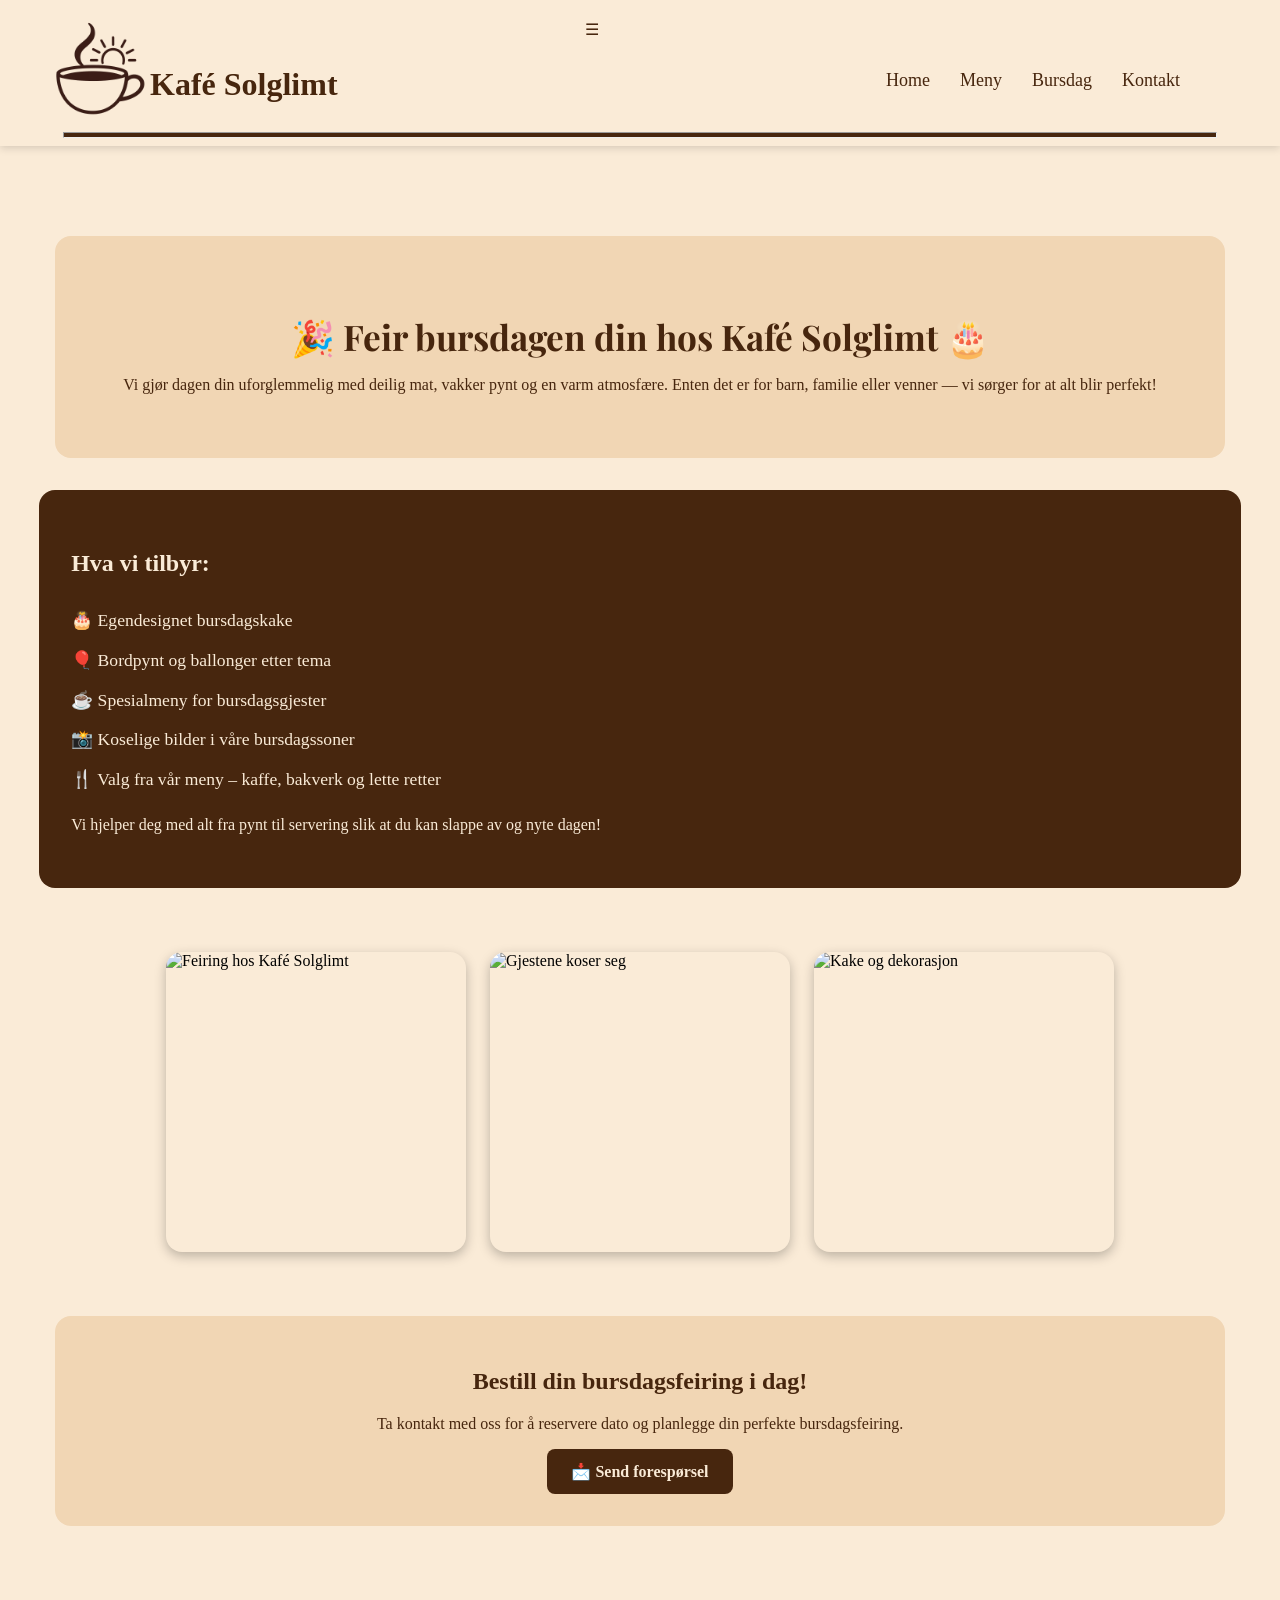
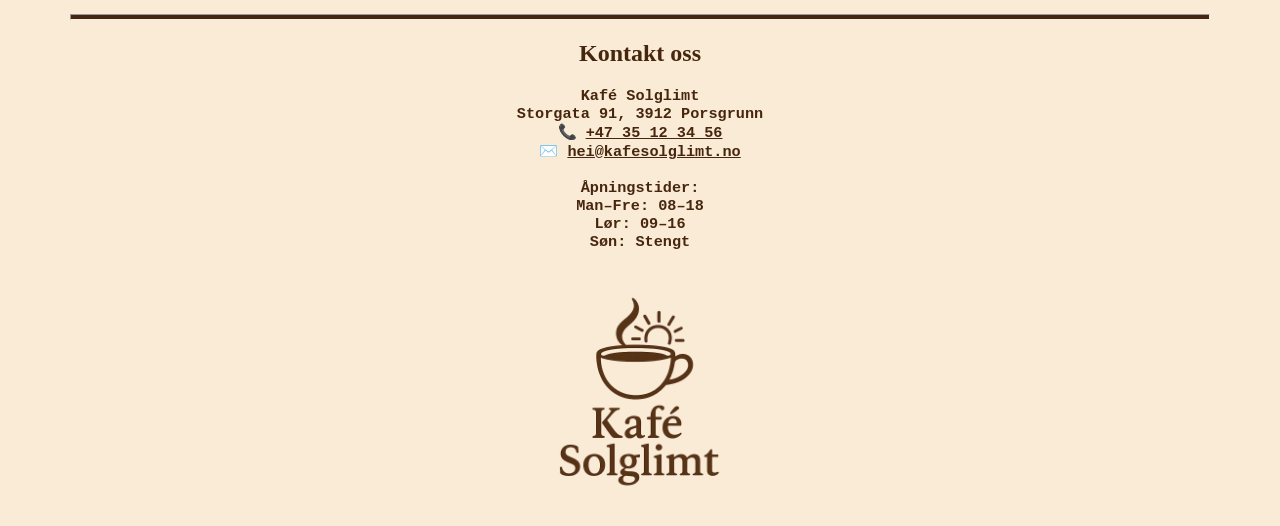
==== bursdag.html @ ae43477b "Add files via upload" ====
<!DOCTYPE html>
<html lang="no">
<head>
  <meta charset="UTF-8">
  <meta name="viewport" content="width=device-width, initial-scale=1.0">
  <title>Bursdagsfeiring - Kafé Solglimt</title>
  <link rel="stylesheet" href="style.css">
  <link rel="stylesheet" href="https://fonts.googleapis.com/css2?family=Playfair+Display:wght@600&family=Lora:wght@400&display=swap">
</head>

<body>
  <!-- HEADER -->
  <header>
    <div class="head">
      <span class="logo">
        <a href="index.html#home" class="link"><img src="images/logo1.png" alt="Logo"></a>
        <a href="index.html#home" class="link"><h1>Kafé Solglimt</h1></a>
      </span>

      <div class="hamburger" onclick="toggleMenu()">&#9776;</div>

      <nav id="navMenu">
        <ul class="header-meny">
          <li><a href="index.html" class="link">Home</a></li>
          <li><a href="meny.html" class="link">Meny</a></li>
          <li><a href="bursdag.html" class="link">Bursdag</a></li>
          <li><a href="#kontakt" class="link">Kontakt</a></li>
        </ul>
      </nav>
    </div>
    <hr>
  </header>

  <!-- MAIN -->
  <main>
    <section class="bursdag-banner">
      <h1>🎉 Feir bursdagen din hos Kafé Solglimt 🎂</h1>
      <p>Vi gjør dagen din uforglemmelig med deilig mat, vakker pynt og en varm atmosfære.  
      Enten det er for barn, familie eller venner — vi sørger for at alt blir perfekt!</p>
    </section>

    <section class="bursdag-tjenester">
      <h2>Hva vi tilbyr:</h2>
      <ul>
        <li>🎂 Egendesignet bursdagskake</li>
        <li>🎈 Bordpynt og ballonger etter tema</li>
        <li>☕ Spesialmeny for bursdagsgjester</li>
        <li>📸 Koselige bilder i våre bursdagssoner</li>
        <li>🍴 Valg fra vår meny – kaffe, bakverk og lette retter</li>
      </ul>
      <p>Vi hjelper deg med alt fra pynt til servering slik at du kan slappe av og nyte dagen!</p>
    </section>

    <section class="bursdag-bilder">
      <img src="images/bursdag1.png" alt="Feiring hos Kafé Solglimt">
      <img src="images/bursdag2.png" alt="Gjestene koser seg">
      <img src="images/bursdag3.png" alt="Kake og dekorasjon">
    </section>

    <section class="bursdag-bestill">
      <h2>Bestill din bursdagsfeiring i dag!</h2>
      <p>Ta kontakt med oss for å reservere dato og planlegge din perfekte bursdagsfeiring.</p>
      <a href="mailto:hei@kafesolglimt.no" class="bursdag-btn">📩 Send forespørsel</a>
    </section>
  </main>

  <!-- FOOTER -->
  <footer id="kontakt">
    <hr>
    <h2>Kontakt oss</h2>
    <pre><h3>Kafé Solglimt
Storgata 91, 3912 Porsgrunn
📞 <a href="tel:+4735123456">+47 35 12 34 56</a>
✉️ <a href="mailto:hei@kafesolglimt.no">hei@kafesolglimt.no</a>

Åpningstider:
Man–Fre: 08–18
Lør: 09–16
Søn: Stengt</h3></pre>
    <a href="#top"><img src="images/logo2.png" alt="Logo"></a>
  </footer>

  <!-- JS -->
  <script>
  function toggleMenu() {
    const nav = document.getElementById("navMenu");
    nav.classList.toggle("active");
  }
  </script>
</body>
</html>
---- style.css ----
html{
    scroll-behavior:smooth;
}

body{
    background-color:antiquewhite;
    display: flex;
    flex-direction: column;
    }

.logo{
    display: flex;
    flex-direction: row;
    align-items: flex-end;
}
.logo img{
    width: 100px;
    height: auto;
}

header{
    color:rgb(71, 38, 14);
    position: fixed;
    background-color: antiquewhite;
    z-index: 1000;
    width: 100%;
    top: 0;
    left: 0;    
    box-shadow: 0 2px 8px rgba(0,0,0,0.15);

}
.head{
    margin-top: 20px;
    margin-left: 50px;
    display: flex;
    flex-direction: row;
    justify-content:space-between;
    flex-wrap: wrap;
}
.header-meny{
    font-size: large;
}
nav ul{
    margin-top: 50px;
    margin-right: 100px;
    display: flex;
    gap: 30px;
}
ul{
    list-style: none;
}
.meny ul{
    font-family: "Playfair Display", serif;

}
.link{
    text-decoration: none;
    color:rgb(71, 38, 14);
    transition: all 0.3s ease;
}
.link:hover{
    text-decoration: underline;
}
#dagensrett{
    position:relative;
    scroll-margin-top:8.75remx;
}
#dagensrett img{
    width: 650px;
    height: 500px;
    border-radius: 15px;
    display: block;
    margin: 20px;
     cursor: pointer;
}
#dagensrett img:hover {
    transform: scale(1.03);
    transition: transform 0.3s ease;
}
.beskrivelse-dagensrett{
     background-color:rgb(241, 214, 180);
     width: fit-content;
     height: fit-content;
     padding-left: 10px;
     padding-right: 10px;
     border-radius: 15px;
     flex-direction: column;
     position: absolute;
     bottom: 0px;
     left:0px;
     margin: 20px;
 }
.meny{
    background-color:rgb(241, 214, 180) ;
    display:inline-block;
    border-radius: 20px;
    margin: 10px;
    text-align: center;
    padding-bottom: 20px;
    scroll-margin-top: 8.25rem;
}
.meny h2{
    text-align: center;
}
.meny h3{
    text-align: center;

}
.måltider{
    display: flex;
    flex-direction: row;
    gap: 20px;
    justify-content: space-evenly;
    flex-wrap: wrap;
    width: fit-content;
    height: fit-content;
    padding: 10px;
    text-align: center;
}
.måltid{
    background-color: antiquewhite;
    border-radius: 20px;
    width: 350px;
    height:350px ;
    text-align: left;
    box-shadow: 0 4px 12px rgba(0,0,0,0.25);
}
.måltid:hover {
    transform: scale(1.03);
    transition: transform 0.3s ease;
}
main{
    display: flex;
    flex-direction: column;
    align-items: center;
    justify-content: center;
    margin-top: 100px;
    scroll-margin-top:8.25rem ;

}
.main{
    margin-top: 20px;
    background-color:rgb(71, 38, 14);
    border-radius: 20px;
    width: 95%;
    height: 100%;
    padding: 20px;
    justify-content: center;
    align-items: center;
    display: flex;
    flex-direction: column;
}

footer{
    color:rgb(71, 38, 14);
    text-align: center;
}
footer img{
    width:250px;
    height:250px;
}
footer a{
    color:rgb(71, 38, 14);
}



.container{
    margin-top: 20px;
    background-color:rgb(71, 38, 14);
    border-radius: 20px;
    width: 95%;
    height: 100%;
    padding: 20px;
    justify-content: left;
    align-items: left;
    display: flex;
    flex-direction: column;
    color: antiquewhite;
    scroll-margin-top: 8.25rem;
}
.container h1{
    margin-top: 10px;
    margin-bottom: 10px;
    margin-left: 20px;
}
.måltid-boks img{
    width: 300px;
    height: 300px;
}
.måltid-boks{
    display: flex;
    flex-direction: row;
    gap: 20px;
    justify-content: space-evenly;
    flex-wrap: wrap;
    width: fit-content;
    height: fit-content;
    padding: 10px;
    text-align: center;
}
.bg-måltid{
    background-color:rgb(241, 214, 180);
    border-radius: 20px;
    width: 300px;
    height:300px ;

    display: block;
    margin: 20px;
    cursor: pointer;
    position: relative;
}

.bg-måltid :hover {
    transform: scale(1.08);
    transition: transform 0.3s ease;
}
.måltid-beskrivelse{
     background-color:antiquewhite;
     color: rgb(71, 38, 14);
     width: fit-content;
     height: fit-content;
     padding-left: 10px;
     padding-right: 10px;
     border-radius: 15px;
     flex-direction: column;
     position: absolute;
     bottom: 0px;
     left:0px;
     font-family: "Playfair Display", serif;
}
#kontakt{
    scroll-margin-top: 7.81rem;
}






.alle-måltider {
  display: flex;
  flex-direction: column;
  gap: 60px;
  padding: 60px 10%;
}
.alle-måltider h2{
    font-weight:100;
}
.måltid-item {
  display: flex;
  align-items: center;
  justify-content: space-between;
  flex-wrap: wrap;
  gap: 40px;
  scroll-margin-top: 9.37rem;
}
.måltid-item:nth-child(even) {
  flex-direction: row-reverse;
}
.måltid-image img {
  width: 400px;
  height: 400px;
  border-radius: 12px;
  box-shadow: 0 4px 12px rgba(0,0,0,0.25);
}
.måltid-image{
width: 450px;
height: 450px;
}
.måltid-text {
  max-width: 500px;
  text-align: left;
  color: rgb(71, 38, 14);

}
.måltid-item:nth-child(even) .måltid-text {
  text-align: left;
}

hr{
    height: 4px;
    background-color: rgb(71, 38, 14);
    width: 90%;
}




/* Responsiv visning for mobil */
@media (max-width: 768px) {

  body, main, .alle-måltider, .måltid-item, .måltider, .måltid-boks {
    flex-direction: column;
    align-items: center;
    justify-content: center;
  }
  #dagensrett img{
    width: 
  }
  img {
    max-width: 90%;
    height: auto;
  }


  .måltid-text, .beskrivelse-dagensrett, .måltid-beskrivelse {
    max-width: 95%;
    text-align: center;
  }

  nav ul {
    flex-wrap: wrap;
    justify-content: center;
    gap: 1rem;
    margin: 1rem 0;
  }

  .head {
    flex-direction: row;
    align-items: center;
    margin-left: 0;
  }

  .logo img {
    width: 5rem;
  }

  .alle-måltider {
    padding: 1.25rem;
    gap: 1.875rem;
  }

  .måltid-image img {
    width: 18.75rem;
    height: auto;
  }

  footer img {
    width: 9.375rem;
    height: auto;
  }

  #kontakt{
    scroll-margin-top: 2rem;
  }
  .main{
     scroll-margin-top: 20rem;
  }
  .container{
    scroll-margin-top: 11rem;

  }


  .alle-måltider {
    padding: 2rem 1rem;
    gap: 2rem;
  }

  .måltid-item {
    flex-direction: column;
    align-items: center;
    justify-content: center;
    gap: 1.5rem;
    scroll-margin-top:20rem;
  }

  .måltid-image {
    width: 100%;
    height: auto;
    display: flex;
    justify-content: center;
  }

  .måltid-image img {
    width: 100%;
    height: auto;
    max-width: 25rem; 
  }

  .måltid-text {
    max-width: 100%;
    text-align: center;
    padding: 0 1rem;
  }

  .måltid-item:nth-child(even) {
    flex-direction: column; 
  }
  .måltid-item:nth-child(even) .måltid-text{
    flex-direction: column; 
  }
.måltid-item:nth-child(even) .måltid-text {
  text-align: left;
}

}




/* -------- Bursdag Page -------- */
.bursdag-banner {
  background-color: rgb(241, 214, 180);
  color: rgb(71, 38, 14);
  text-align: center;
  padding: 3rem 1rem;
  border-radius: 1rem;
  margin-top: 8rem;
  width: 90%;
}

.bursdag-banner h1 {
  font-family: "Playfair Display", serif;
  font-size: 2.2rem;
  margin-bottom: 1rem;
}

.bursdag-tjenester {
  background-color: rgb(71, 38, 14);
  color: antiquewhite;
  border-radius: 1rem;
  padding: 2rem;
  width: 90%;
  margin: 2rem auto;
  line-height: 1.8;
}

.bursdag-tjenester ul {
  list-style: none;
  padding: 0;
}

.bursdag-tjenester li {
  margin: 0.5rem 0;
  font-size: 1.1rem;
}

.bursdag-bilder {
  display: flex;
  justify-content: center;
  flex-wrap: wrap;
  gap: 1.5rem;
  padding: 2rem;
}

.bursdag-bilder img {
  width: 300px;
  height: 300px;
  object-fit: cover;
  border-radius: 1rem;
  box-shadow: 0 4px 12px rgba(0,0,0,0.25);
}

.bursdag-bestill {
  text-align: center;
  background-color: rgb(241, 214, 180);
  color: rgb(71, 38, 14);
  padding: 2rem 1rem;
  border-radius: 1rem;
  width: 90%;
  margin: 2rem auto 5rem;
}

.bursdag-btn {
  display: inline-block;
  background-color: rgb(71, 38, 14);
  color: antiquewhite;
  padding: 0.8rem 1.5rem;
  border-radius: 0.5rem;
  text-decoration: none;
  font-weight: bold;
  transition: 0.3s ease;
}

.bursdag-btn:hover {
  background-color: rgb(51, 25, 8);
}

/* Responsive */
@media (max-width: 768px) {
  .bursdag-banner h1 { font-size: 1.6rem; }
  .bursdag-bilder img { width: 100%; height: auto; }
}
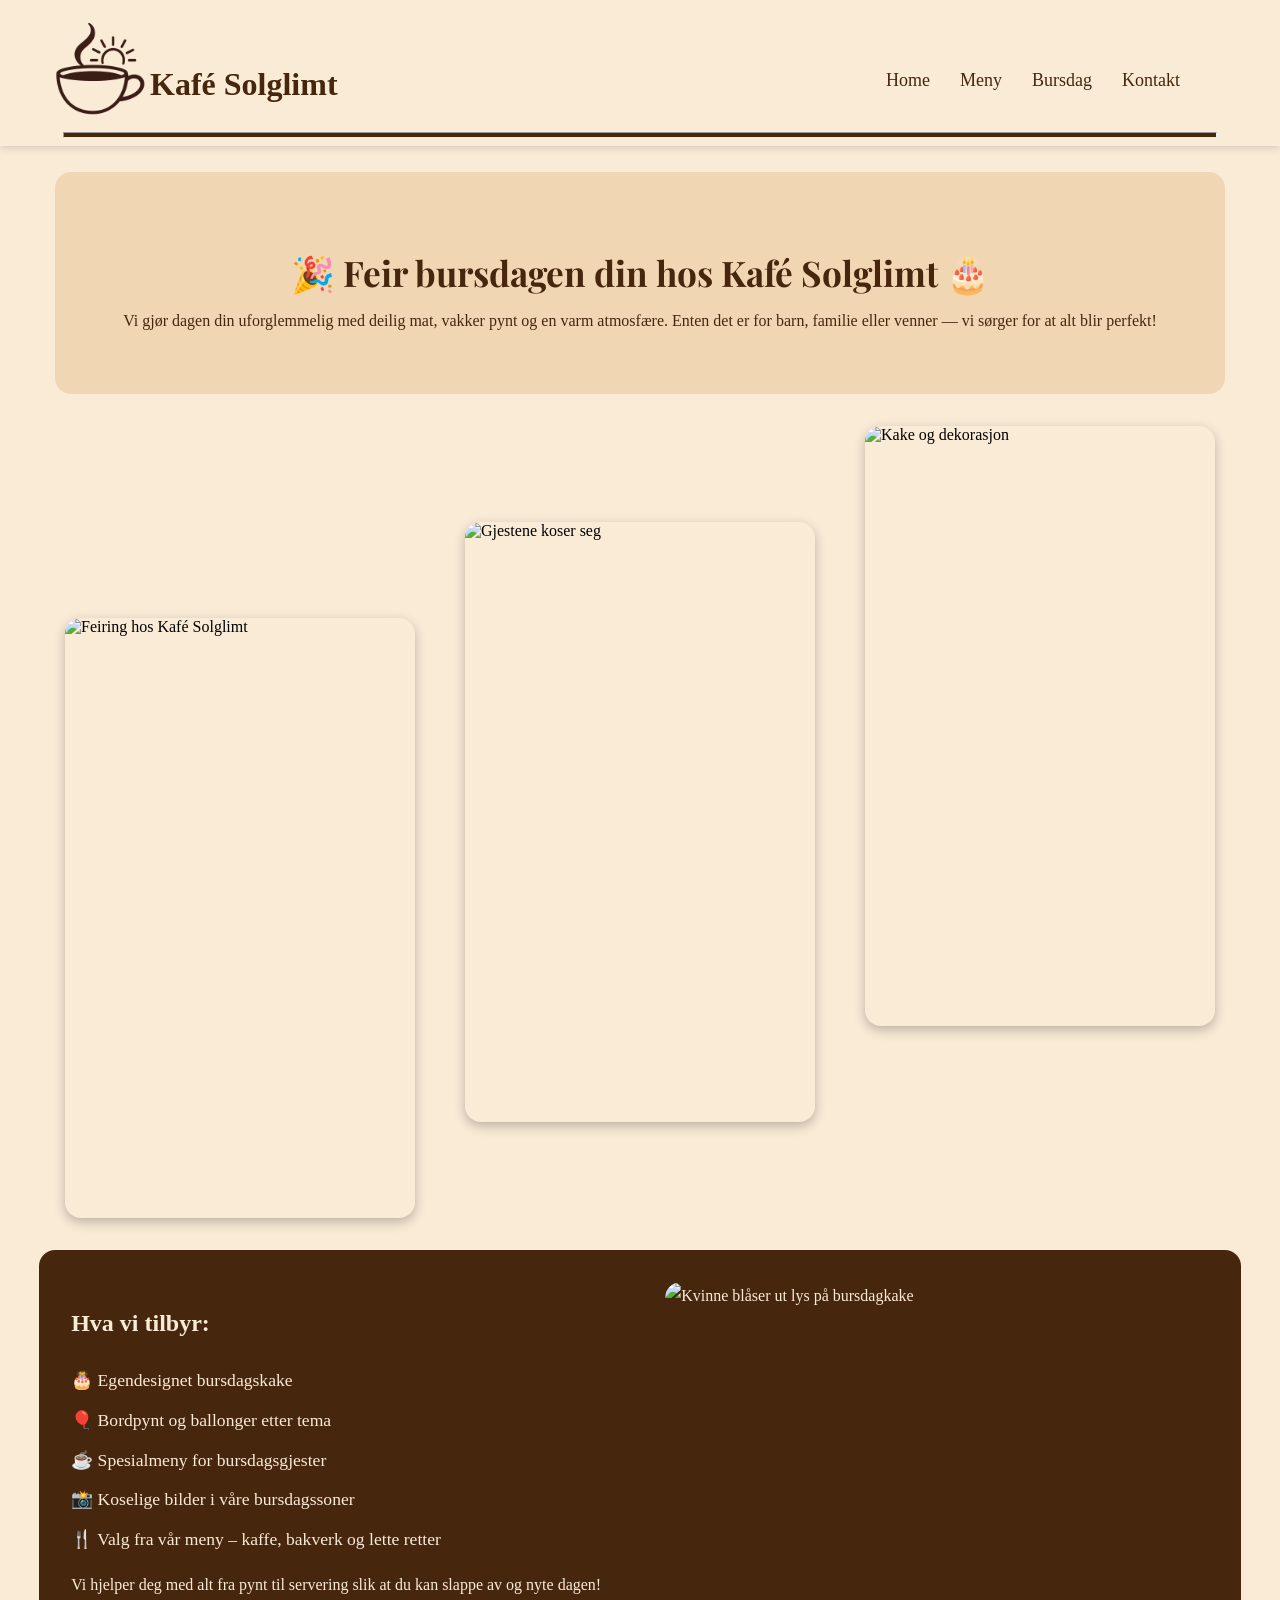
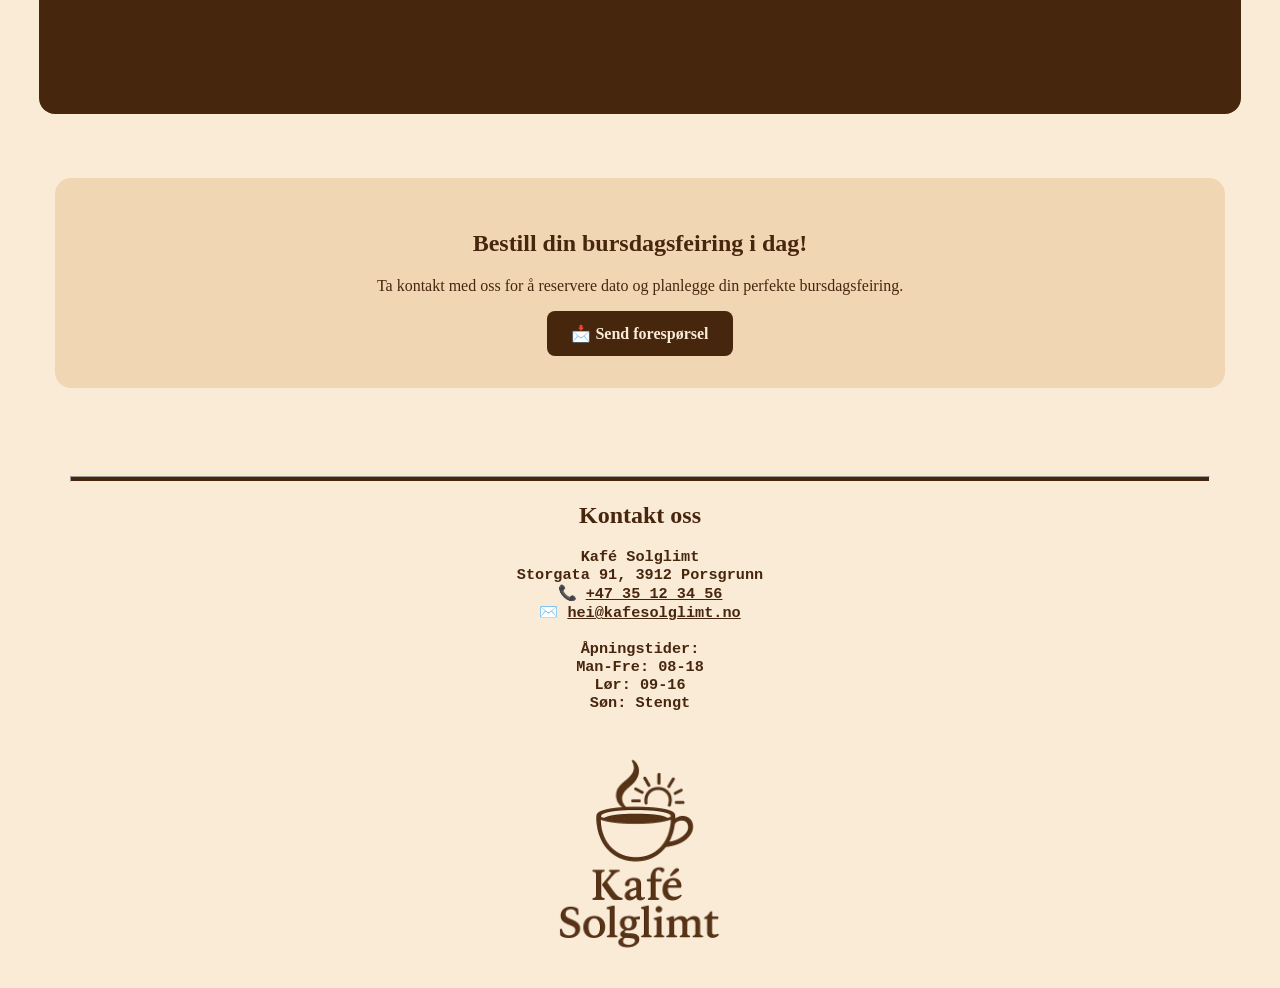
==== commit 6eca64f1: "Add files via upload" ====
--- a/bursdag.html
+++ b/bursdag.html
@@ -3,21 +3,18 @@
 <head>
   <meta charset="UTF-8">
   <meta name="viewport" content="width=device-width, initial-scale=1.0">
-  <title>Bursdagsfeiring - Kafé Solglimt</title>
+  <title>Bursdagsfeiring</title>
   <link rel="stylesheet" href="style.css">
   <link rel="stylesheet" href="https://fonts.googleapis.com/css2?family=Playfair+Display:wght@600&family=Lora:wght@400&display=swap">
 </head>
 
 <body>
-  <!-- HEADER -->
   <header>
     <div class="head">
       <span class="logo">
         <a href="index.html#home" class="link"><img src="images/logo1.png" alt="Logo"></a>
         <a href="index.html#home" class="link"><h1>Kafé Solglimt</h1></a>
       </span>
-
-      <div class="hamburger" onclick="toggleMenu()">&#9776;</div>
 
       <nav id="navMenu">
         <ul class="header-meny">
@@ -31,7 +28,6 @@
     <hr>
   </header>
 
-  <!-- MAIN -->
   <main>
     <section class="bursdag-banner">
       <h1>🎉 Feir bursdagen din hos Kafé Solglimt 🎂</h1>
@@ -39,7 +35,14 @@
       Enten det er for barn, familie eller venner — vi sørger for at alt blir perfekt!</p>
     </section>
 
-    <section class="bursdag-tjenester">
+     <section class="bursdag-bilder">
+      <img src="images/bursdag1.png" alt="Feiring hos Kafé Solglimt">
+      <img src="images/bursdag2.png" alt="Gjestene koser seg">
+      <img src="images/bursdag3.png" alt="Kake og dekorasjon">
+    </section>
+
+    <div class="bursdag-tjenester">
+      <section>
       <h2>Hva vi tilbyr:</h2>
       <ul>
         <li>🎂 Egendesignet bursdagskake</li>
@@ -49,13 +52,11 @@
         <li>🍴 Valg fra vår meny – kaffe, bakverk og lette retter</li>
       </ul>
       <p>Vi hjelper deg med alt fra pynt til servering slik at du kan slappe av og nyte dagen!</p>
-    </section>
+      </section>
+      <img src="images/bursdag4.png" alt="Kvinne blåser ut lys på bursdagkake">
+    </div>
 
-    <section class="bursdag-bilder">
-      <img src="images/bursdag1.png" alt="Feiring hos Kafé Solglimt">
-      <img src="images/bursdag2.png" alt="Gjestene koser seg">
-      <img src="images/bursdag3.png" alt="Kake og dekorasjon">
-    </section>
+
 
     <section class="bursdag-bestill">
       <h2>Bestill din bursdagsfeiring i dag!</h2>
@@ -64,7 +65,6 @@
     </section>
   </main>
 
-  <!-- FOOTER -->
   <footer id="kontakt">
     <hr>
     <h2>Kontakt oss</h2>
@@ -74,18 +74,11 @@
 ✉️ <a href="mailto:hei@kafesolglimt.no">hei@kafesolglimt.no</a>
 
 Åpningstider:
-Man–Fre: 08–18
-Lør: 09–16
+Man-Fre: 08-18
+Lør: 09-16
 Søn: Stengt</h3></pre>
     <a href="#top"><img src="images/logo2.png" alt="Logo"></a>
   </footer>
 
-  <!-- JS -->
-  <script>
-  function toggleMenu() {
-    const nav = document.getElementById("navMenu");
-    nav.classList.toggle("active");
-  }
-  </script>
 </body>
 </html>
--- a/style.css
+++ b/style.css
@@ -295,9 +295,8 @@
     align-items: center;
     justify-content: center;
   }
-  #dagensrett img{
-    width: 
-  }
+
+
   img {
     max-width: 90%;
     height: auto;
@@ -407,7 +406,7 @@
   text-align: center;
   padding: 3rem 1rem;
   border-radius: 1rem;
-  margin-top: 8rem;
+  margin-top: 4rem;
   width: 90%;
 }
 
@@ -425,6 +424,11 @@
   width: 90%;
   margin: 2rem auto;
   line-height: 1.8;
+  display: flex;
+  flex-direction: row;
+  gap: 4rem;
+  width: 90%;
+  height: fit-content;
 }
 
 .bursdag-tjenester ul {
@@ -436,22 +440,43 @@
   margin: 0.5rem 0;
   font-size: 1.1rem;
 }
+.bursdag-tjenester img{
+  width:30rem ;
+  height: 25rem;
+  border-radius: 1rem;
+}
 
 .bursdag-bilder {
   display: flex;
-  justify-content: center;
+  justify-content: space-around; /* ← يوزّع الصور بتساوي */
+  align-items: flex-end;
   flex-wrap: wrap;
-  gap: 1.5rem;
-  padding: 2rem;
+  padding: 2rem 2rem;
+  width: 100%;
+  box-sizing: border-box;
+  margin-bottom: 10rem;
 }
 
 .bursdag-bilder img {
-  width: 300px;
-  height: 300px;
+  width: 350px;
+  height: 600px;
   object-fit: cover;
   border-radius: 1rem;
   box-shadow: 0 4px 12px rgba(0,0,0,0.25);
-}
+  transition: transform 0.3s ease, box-shadow 0.3s ease;
+}
+
+/* ترتيب متدرّج بالأطوال */
+.bursdag-bilder img:nth-child(1) {
+  transform: translateY(12rem);
+}
+.bursdag-bilder img:nth-child(2) {
+  transform: translateY(6rem);
+}
+.bursdag-bilder img:nth-child(3) {
+  transform: translateY(0);
+}
+
 
 .bursdag-bestill {
   text-align: center;
@@ -481,5 +506,23 @@
 /* Responsive */
 @media (max-width: 768px) {
   .bursdag-banner h1 { font-size: 1.6rem; }
-  .bursdag-bilder img { width: 100%; height: auto; }
-}
+
+.bursdag-tjenester{
+    display: flex;
+    flex-direction: column;
+    width: 100%;
+}
+  .bursdag-bilder {
+    flex-direction: column;
+    align-items: center;
+    padding: 1rem;
+    justify-content: center;
+  }
+
+  .bursdag-bilder img {
+    width: 100%;
+    height: 100%;
+    transform: none;
+    margin-bottom: 2rem;
+  }
+}
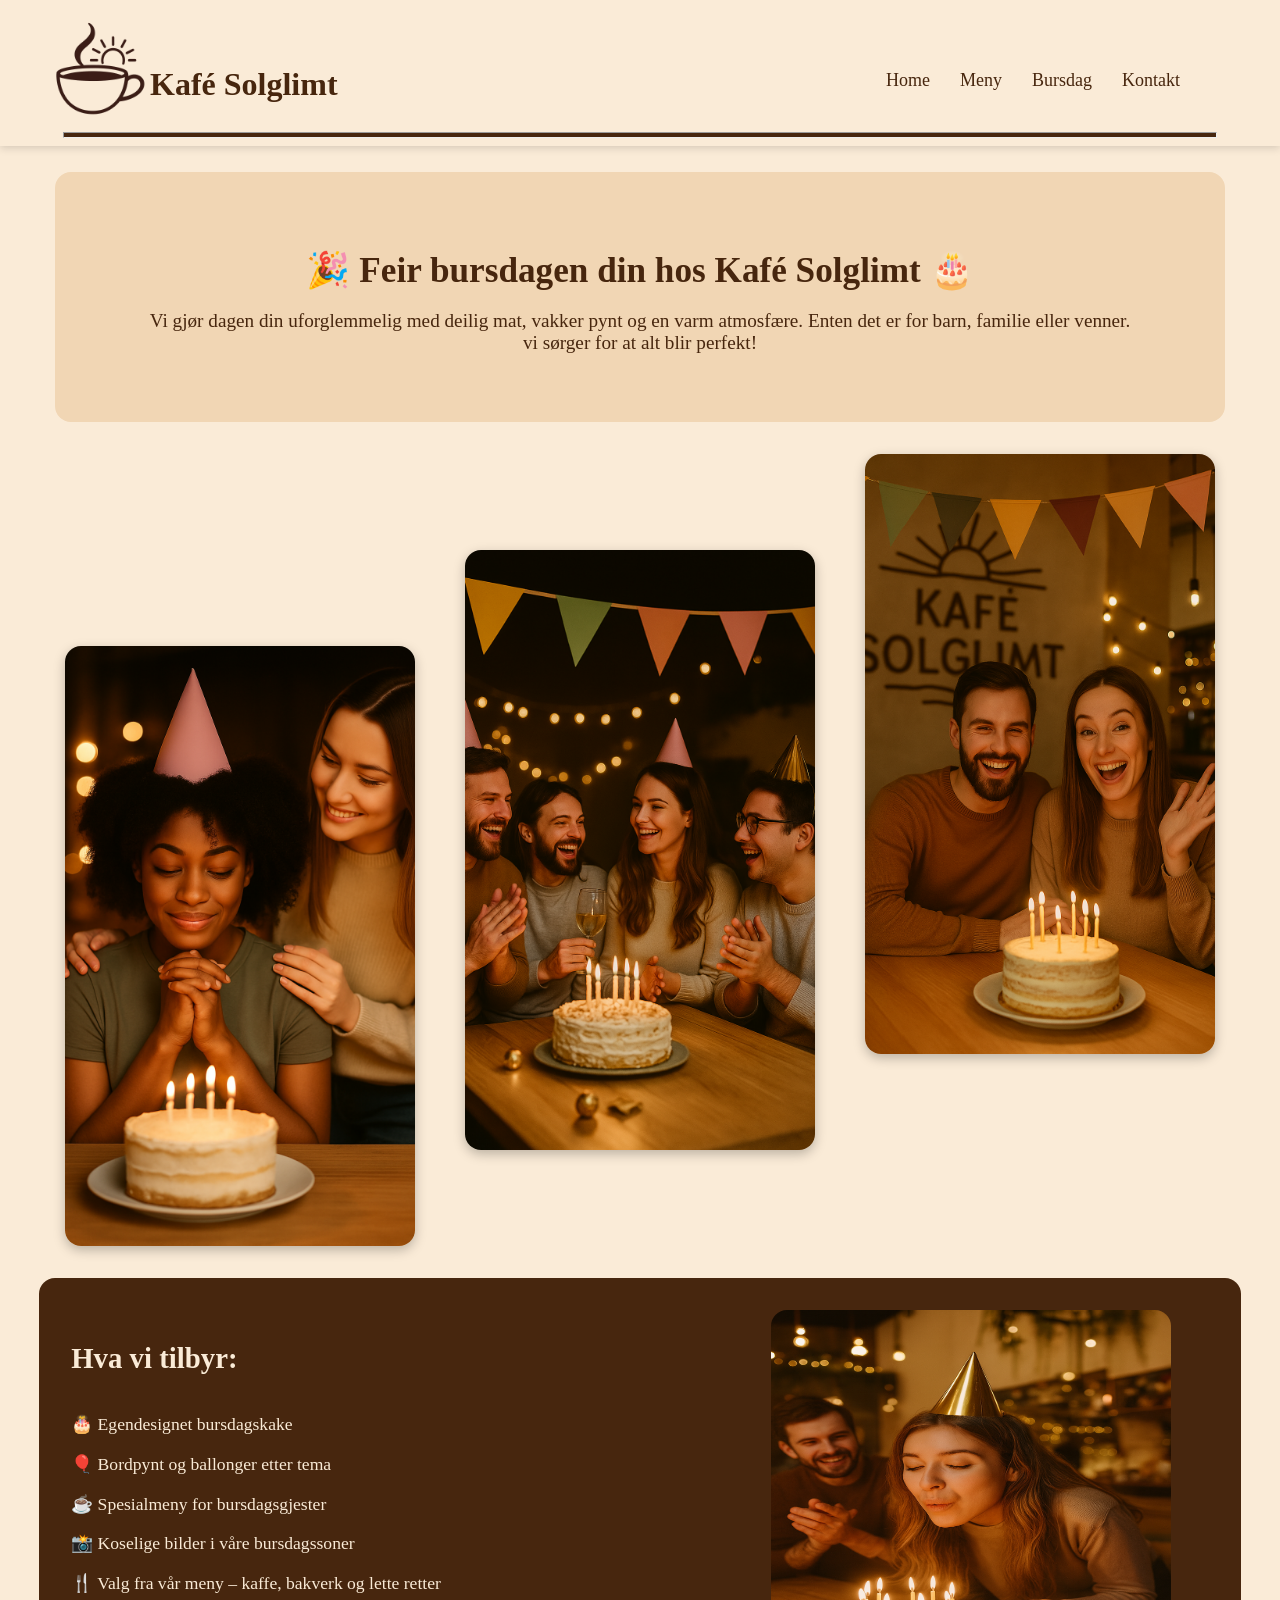
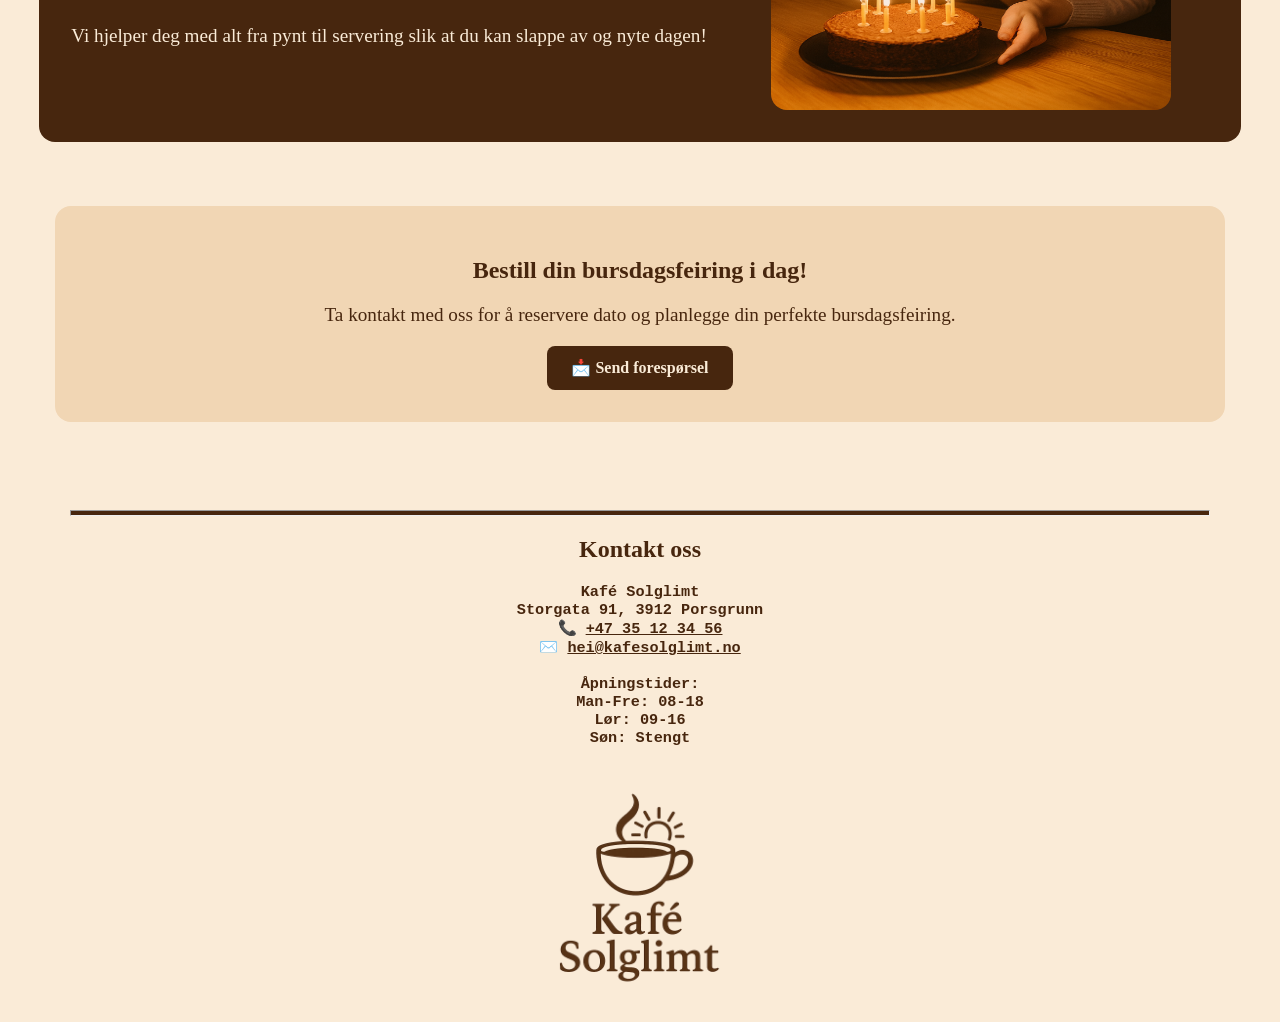
==== commit adedc9f3: "Add files via upload" ====
--- a/bursdag.html
+++ b/bursdag.html
@@ -32,7 +32,7 @@
     <section class="bursdag-banner">
       <h1>🎉 Feir bursdagen din hos Kafé Solglimt 🎂</h1>
       <p>Vi gjør dagen din uforglemmelig med deilig mat, vakker pynt og en varm atmosfære.  
-      Enten det er for barn, familie eller venner — vi sørger for at alt blir perfekt!</p>
+      Enten det er for barn, familie eller venner. <br>vi sørger for at alt blir perfekt!</p>
     </section>
 
      <section class="bursdag-bilder">
--- a/style.css
+++ b/style.css
@@ -287,116 +287,6 @@
 
 
 
-/* Responsiv visning for mobil */
-@media (max-width: 768px) {
-
-  body, main, .alle-måltider, .måltid-item, .måltider, .måltid-boks {
-    flex-direction: column;
-    align-items: center;
-    justify-content: center;
-  }
-
-
-  img {
-    max-width: 90%;
-    height: auto;
-  }
-
-
-  .måltid-text, .beskrivelse-dagensrett, .måltid-beskrivelse {
-    max-width: 95%;
-    text-align: center;
-  }
-
-  nav ul {
-    flex-wrap: wrap;
-    justify-content: center;
-    gap: 1rem;
-    margin: 1rem 0;
-  }
-
-  .head {
-    flex-direction: row;
-    align-items: center;
-    margin-left: 0;
-  }
-
-  .logo img {
-    width: 5rem;
-  }
-
-  .alle-måltider {
-    padding: 1.25rem;
-    gap: 1.875rem;
-  }
-
-  .måltid-image img {
-    width: 18.75rem;
-    height: auto;
-  }
-
-  footer img {
-    width: 9.375rem;
-    height: auto;
-  }
-
-  #kontakt{
-    scroll-margin-top: 2rem;
-  }
-  .main{
-     scroll-margin-top: 20rem;
-  }
-  .container{
-    scroll-margin-top: 11rem;
-
-  }
-
-
-  .alle-måltider {
-    padding: 2rem 1rem;
-    gap: 2rem;
-  }
-
-  .måltid-item {
-    flex-direction: column;
-    align-items: center;
-    justify-content: center;
-    gap: 1.5rem;
-    scroll-margin-top:20rem;
-  }
-
-  .måltid-image {
-    width: 100%;
-    height: auto;
-    display: flex;
-    justify-content: center;
-  }
-
-  .måltid-image img {
-    width: 100%;
-    height: auto;
-    max-width: 25rem; 
-  }
-
-  .måltid-text {
-    max-width: 100%;
-    text-align: center;
-    padding: 0 1rem;
-  }
-
-  .måltid-item:nth-child(even) {
-    flex-direction: column; 
-  }
-  .måltid-item:nth-child(even) .måltid-text{
-    flex-direction: column; 
-  }
-.måltid-item:nth-child(even) .måltid-text {
-  text-align: left;
-}
-
-}
-
-
 
 
 /* -------- Bursdag Page -------- */
@@ -411,9 +301,11 @@
 }
 
 .bursdag-banner h1 {
-  font-family: "Playfair Display", serif;
   font-size: 2.2rem;
   margin-bottom: 1rem;
+}
+.bursdag-banner p{
+font-size: larger;
 }
 
 .bursdag-tjenester {
@@ -429,6 +321,7 @@
   gap: 4rem;
   width: 90%;
   height: fit-content;
+font-size: larger;
 }
 
 .bursdag-tjenester ul {
@@ -441,14 +334,14 @@
   font-size: 1.1rem;
 }
 .bursdag-tjenester img{
-  width:30rem ;
+  width:25rem ;
   height: 25rem;
   border-radius: 1rem;
 }
 
 .bursdag-bilder {
   display: flex;
-  justify-content: space-around; /* ← يوزّع الصور بتساوي */
+  justify-content: space-around; 
   align-items: flex-end;
   flex-wrap: wrap;
   padding: 2rem 2rem;
@@ -466,7 +359,6 @@
   transition: transform 0.3s ease, box-shadow 0.3s ease;
 }
 
-/* ترتيب متدرّج بالأطوال */
 .bursdag-bilder img:nth-child(1) {
   transform: translateY(12rem);
 }
@@ -486,6 +378,10 @@
   border-radius: 1rem;
   width: 90%;
   margin: 2rem auto 5rem;
+}
+.bursdag-bestill p{
+    font-size: larger;
+
 }
 
 .bursdag-btn {
@@ -503,14 +399,121 @@
   background-color: rgb(51, 25, 8);
 }
 
-/* Responsive */
+
+
+/* Responsiv visning for mobil */
 @media (max-width: 768px) {
+
+  body, main, .alle-måltider, .måltid-item, .måltider, .måltid-boks {
+    flex-direction: column;
+    align-items: center;
+    justify-content: center;
+  }
+
+
+  img {
+    max-width: 90%;
+    height: auto;
+  }
+
+
+  .måltid-text, .beskrivelse-dagensrett, .måltid-beskrivelse {
+    max-width: 95%;
+    text-align: center;
+  }
+
+  nav ul {
+    flex-wrap: wrap;
+    justify-content: center;
+    gap: 1rem;
+    margin: 1rem 0;
+  }
+
+  .head {
+    flex-direction: row;
+    align-items: center;
+    margin-left: 0;
+  }
+
+  .logo img {
+    width: 5rem;
+  }
+
+  .alle-måltider {
+    padding: 1.25rem;
+    gap: 1.875rem;
+  }
+
+  .måltid-image img {
+    width: 18.75rem;
+    height: auto;
+  }
+
+  footer img {
+    width: 9.375rem;
+    height: auto;
+  }
+
+  #kontakt{
+    scroll-margin-top: 2rem;
+  }
+
+  .container{
+    scroll-margin-top: 11rem;
+
+  }
+
+  .alle-måltider {
+    padding: 2rem 1rem;
+    gap: 2rem;
+  }
+
+  .måltid-item {
+    flex-direction: column;
+    align-items: center;
+    justify-content: center;
+    gap: 1.5rem;
+    scroll-margin-top:20rem;
+  }
+
+  .måltid-image {
+    width: 100%;
+    height: auto;
+    display: flex;
+    justify-content: center;
+  }
+
+  .måltid-image img {
+    width: 100%;
+    height: auto;
+    max-width: 25rem; 
+  }
+
+  .måltid-text {
+    max-width: 100%;
+    text-align: center;
+    padding: 0 1rem;
+  }
+
+  .måltid-item:nth-child(even) {
+    flex-direction: column; 
+  }
+  .måltid-item:nth-child(even) .måltid-text{
+    flex-direction: column; 
+  }
+.måltid-item:nth-child(even) .måltid-text {
+  text-align: left;
+}
+
   .bursdag-banner h1 { font-size: 1.6rem; }
 
 .bursdag-tjenester{
     display: flex;
     flex-direction: column;
     width: 100%;
+}
+.bursdag-tjenester img{
+  border-radius: 1rem;
 }
   .bursdag-bilder {
     flex-direction: column;
